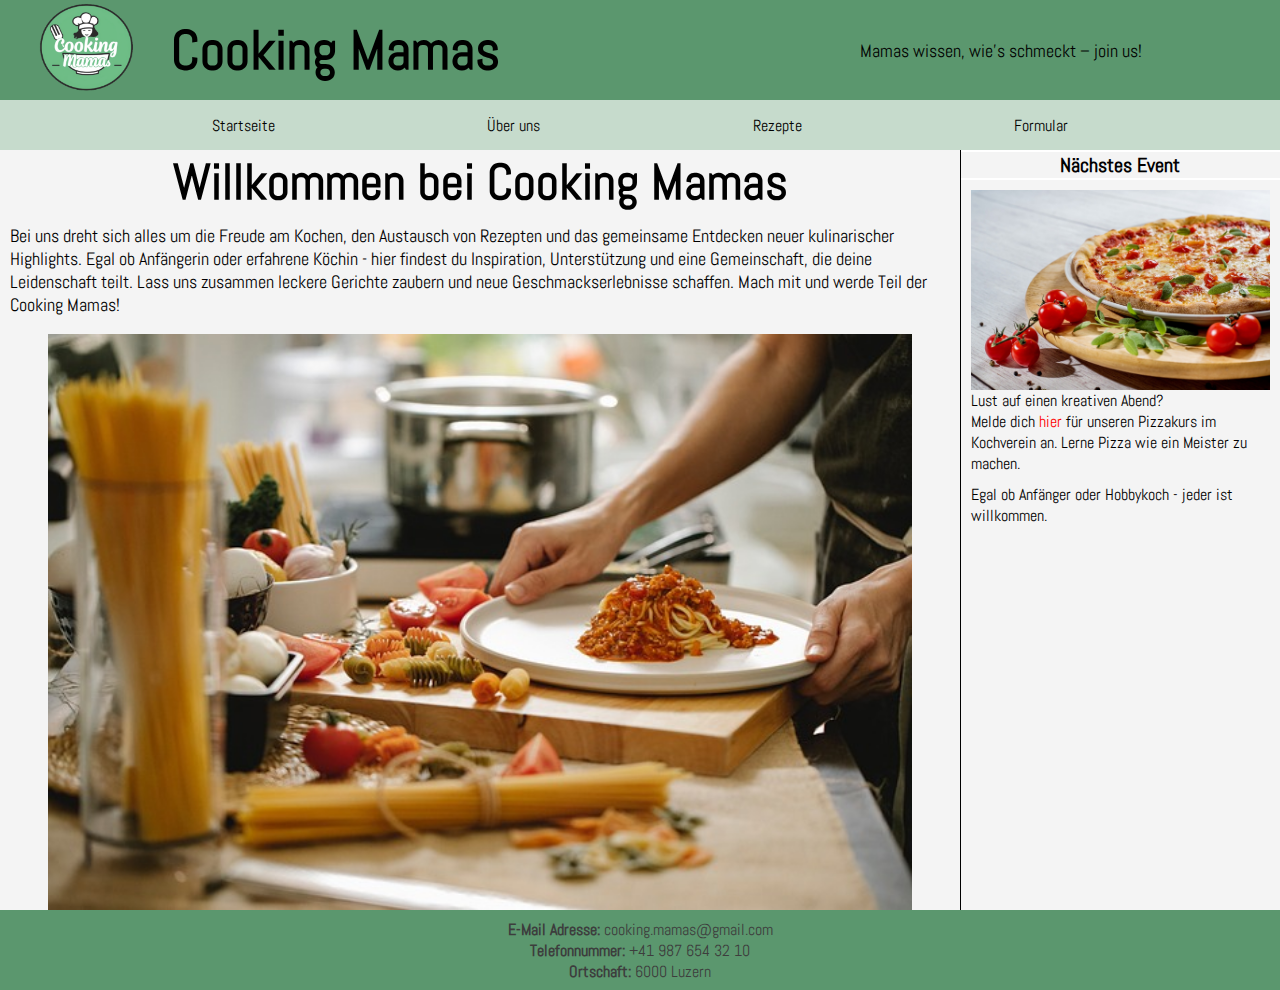
==== index.html @ 27d4b172 "nearly finished" ====
<!DOCTYPE html>
<html lang="de">
<head>
    <meta charset="UTF-8">
    <meta name="viewport" content="width=device-width, initial-scale=1.0">
    <title>Cooking Mamas</title>
    <link rel="stylesheet" href="./css/styles.css">
    <link href="https://fonts.googleapis.com/css2?family=Abel&display=swap" rel="stylesheet">
    <link href="https://fonts.google.com/specimen/Dancing+Script?classification=Handwriting" rel="stylesheet">
</head>
<body>
    <div class="container">
        <div class="header">
            <div class="logo">
                <img src="./images/logo.png" width="170" height="120">
            </div>
             <div class="header-title">
                <span class="title">Cooking Mamas</span>
             </div>
             <div class="slogan">
                <span>Mamas wissen, wie’s schmeckt –</span>
                <span><a href="layout5.html">join us!</a></span>
             </div>
        </div>
        <div class="navigation">
            <span class="nav"><a href="index.html">Startseite</a></span>
            <span class="nav"><a href="layout2.html">Über uns</a></span>
            <span class="nav"><a href="layout3.html">Rezepte</a></span>
            <span class="nav"><a href="layout5.html">Formular</a></span>
        </div>
        <div class="sidebar-title">
            <span class="side-title">Nächstes Event</span>
        </div>
        <div class="content">
            <b class="content-title">Willkommen bei Cooking Mamas</b>
            <p id="content-text">Bei uns dreht sich alles um die Freude am Kochen, den Austausch von Rezepten und das gemeinsame Entdecken neuer 
                kulinarischer Highlights. Egal ob Anfängerin oder erfahrene Köchin -
                hier findest du Inspiration, Unterstützung und eine Gemeinschaft, die deine Leidenschaft teilt. Lass
                uns zusammen leckere Gerichte zaubern und neue Geschmackserlebnisse schaffen.
                Mach mit und werde Teil der Cooking Mamas!
            </p>
            <img src="./images/Startseite.jpg" class="picture">
        </div>
        <div class="sidebar">
            <div><img src="./images/pizza_Event.jpg"></div>
            <span>Lust auf einen kreativen Abend?</span>
            <br>
            <span>Melde dich</span>
            <span><a href="layout5.html" id="sidelink">hier</a></span>
            <span>für unseren Pizzakurs im Kochverein an. Lerne Pizza wie ein Meister zu machen. </span>
            <p>Egal ob Anfänger oder Hobbykoch - jeder ist willkommen.</p>

        </div>

        <div class="footer">
            <div class="foot-text">
                <li><b>E-Mail Adresse:</b> cooking.mamas@gmail.com</li>
                <li><b>Telefonnummer:</b> +41 987 654 32 10</li>
                <li><b>Ortschaft:</b> 6000 Luzern</li>
            </div>
        </div>
    </div>
</body>
</html>
---- css/styles.css ----
body, html {
    margin: 0;
    padding: 0;
    box-sizing: border-box;
    font-family: Abel, serif;
    font-size: 16px;
}

.container {
    display: grid; /* Aktiviert das Grid-Layout */
    max-width: 100%;
    min-height: 100vh;
    grid-template-columns: 40% 35% 25%; /* Spaltenaufteilung */
    grid-template-rows: 100px 50px 30px auto 80px; /* Reihenaufteilung */
    grid-template-areas: 
        "header header header"
        "navigation navigation navigation"
        "content content sidebar-title"
        "content content sidebar"
        "footer footer footer"; /* Layout-Definition */
}

/* Individual Grid Items */
.header {
    grid-area: header; /* Platzierung im Grid */
    background-color: #5b976e;
    display: flex;
    align-items: center;
    justify-content: start;
    border: 1px solid #5b976e;
}

.header-title {
    font-size: 55px;
    font-weight: bold;
}

.slogan {
    margin-left: 40vh;
    font-size: 18px;
}

.navigation {
    grid-area: navigation;
    background-color: #c6dbcc;
    display: flex;
    align-items: center;
    justify-content: space-evenly;
    color: black;
}

.container a:link {
    text-decoration: none;
    color: black;
} 

.content {
    grid-area: content;
    background-color: #f4f4f4;
    display: flex;
    flex-direction: column; 
    align-items: center; 
    border-top: none;
    width: 100%;
    height: auto;
    max-width: 100%;
    margin: 0 auto;
    border-right: 1px solid black;
}

.content-title {
    font-size: 50px;
    justify-content: center;
}

.content p {
    margin-top: 10px;
    font-size: 16px;
    text-align: left;
    align-self: flex-start;
    width: 100%;
    max-width: 99%;
    padding-left: 1%;;
}

.picture {
    width: 90%;
    height: auto;
    align-self: center;
}

#content-text {
    font-size: 18px;
}

#content-text2 {
    font-size: 18px;
}

.sidebar {
    grid-area: sidebar;
    width: 93.5%;
    max-width: 100%;
    overflow: hidden;
    background-color: #f4f4f4;
    border: 1px solid black;
    object-fit: contain;
    border-top: none;
    text-align: left;
    padding: 10px;
    border-right: none;
    border-bottom: none;
}

.side-title {
    font-size: 20px;
    font-weight: bold;
    align-items: center;
    text-align: center;
    justify-content: center;
    margin-top: 1%;
}

.sidebar img {
    width: 100%;
    height: auto;
    max-width: 100%;
    display: block;
    margin: 0 auto;
}

.sidebar p {
    margin-top: 10px;
    font-size: 16px;
    text-align: left;
}

.sidebar-title {
    grid-area: sidebar-title;
    border-bottom: none;
    background-color: #f4f4f4;
    text-align: center;
    align-self: center;
}

.side-title {
    font-family: Abel;
    font-size: 20px;
}

#sidelink {
    color: rgb(255, 0, 0);
}

.footer {
    grid-area: footer;
    background-color: #5b976e;
    color: #3d3d3d;
    position: relative; 
    display: flex;
    border: none;
    text-align: center;
    justify-content: center;
    list-style-type: none;
    align-items: center;
}

@media (min-width: 1200px) {
    .body {
        font-size: calc(+ 10px);
    }
}

@media (max-width: 1200px) {
    .header-title {
        font-size: 35px;
    }

    .slogan {
        font-size: 16px;
        margin-left: 25vh;
    }
}

@media (max-width: 800px) {
    .container {
        grid-template-columns: auto;
        grid-template-rows: 100px 50px auto 80px;

        grid-template-areas: 
        "header"
        "navigation"
        "content"
        "footer";
        width: 100vh;
        height: 100vh;
    }
    .sidebar {
        display: none;
    }

    .side-title {
        display: none;
    }

    .header-title {
        font-size: 24px;
    }

    .slogan {
        font-size: 16px;
        margin-left: 20vh;
    }
}

@media (max-width: 600px) {
    .container {
        grid-template-columns: auto;
        grid-template-rows: 100px 50px auto 60px;

        grid-template-areas: 
        "header"
        "navigation"
        "content"
        "footer";
        width: 100vh;
        height: 100vh;
    }

    .sidebar {
        display: none;
    }

    .side-title {
        display: none;
    }

    .header-title {
        font-size: 20px;
    }

    .slogan {
        font-size: 16px;
        margin-left: 8vh;
    }
}
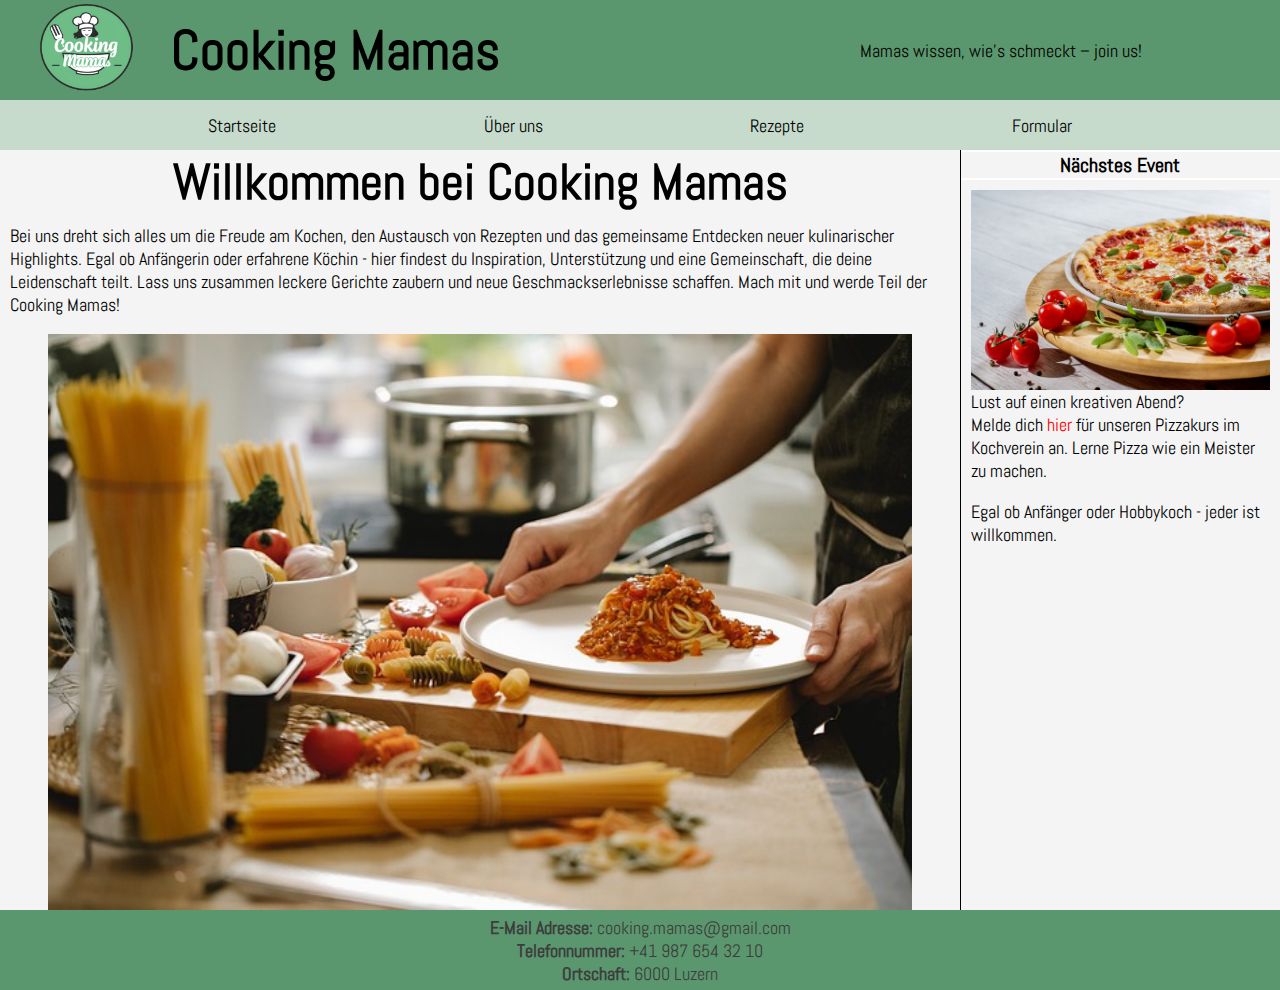
==== commit 1a756aa1: "corrected details" ====
--- a/index.html
+++ b/index.html
@@ -42,13 +42,16 @@
             <img src="./images/Startseite.jpg" class="picture">
         </div>
         <div class="sidebar">
-            <div><img src="./images/pizza_Event.jpg"></div>
+            <div><img src="./images/pizza_Event.jpg" class="hidden"></div>
+            <div class="sidebar-text">
             <span>Lust auf einen kreativen Abend?</span>
             <br>
             <span>Melde dich</span>
             <span><a href="layout5.html" id="sidelink">hier</a></span>
             <span>für unseren Pizzakurs im Kochverein an. Lerne Pizza wie ein Meister zu machen. </span>
-            <p>Egal ob Anfänger oder Hobbykoch - jeder ist willkommen.</p>
+            <p>Egal ob Anfänger oder Hobbykoch - jeder ist willkommen.</p>                
+            </div>
+
 
         </div>
 
--- a/css/styles.css
+++ b/css/styles.css
@@ -4,7 +4,7 @@
     padding: 0;
     box-sizing: border-box;
     font-family: Abel, serif;
-    font-size: 16px;
+    font-size: 18px;
 }
 
 .container {
@@ -130,12 +130,6 @@
     margin: 0 auto;
 }
 
-.sidebar p {
-    margin-top: 10px;
-    font-size: 16px;
-    text-align: left;
-}
-
 .sidebar-title {
     grid-area: sidebar-title;
     border-bottom: none;
@@ -217,23 +211,34 @@
 @media (max-width: 600px) {
     .container {
         grid-template-columns: auto;
-        grid-template-rows: 100px 50px auto 60px;
+        grid-template-rows: 100px 50px auto 60px 150px 70px;
 
         grid-template-areas: 
         "header"
         "navigation"
         "content"
+        "sidebar-title"
+        "sidebar"
         "footer";
         width: 100vh;
         height: 100vh;
     }
 
     .sidebar {
-        display: none;
+        display: flex;
+        flex-direction: row;
+        .hidden {
+            display: none;
+        }
+    }
+
+    .sidebar-text {
+        font-size: 19px;
     }
 
     .side-title {
-        display: none;
+        display: flex;
+        flex-direction: row;
     }
 
     .header-title {
